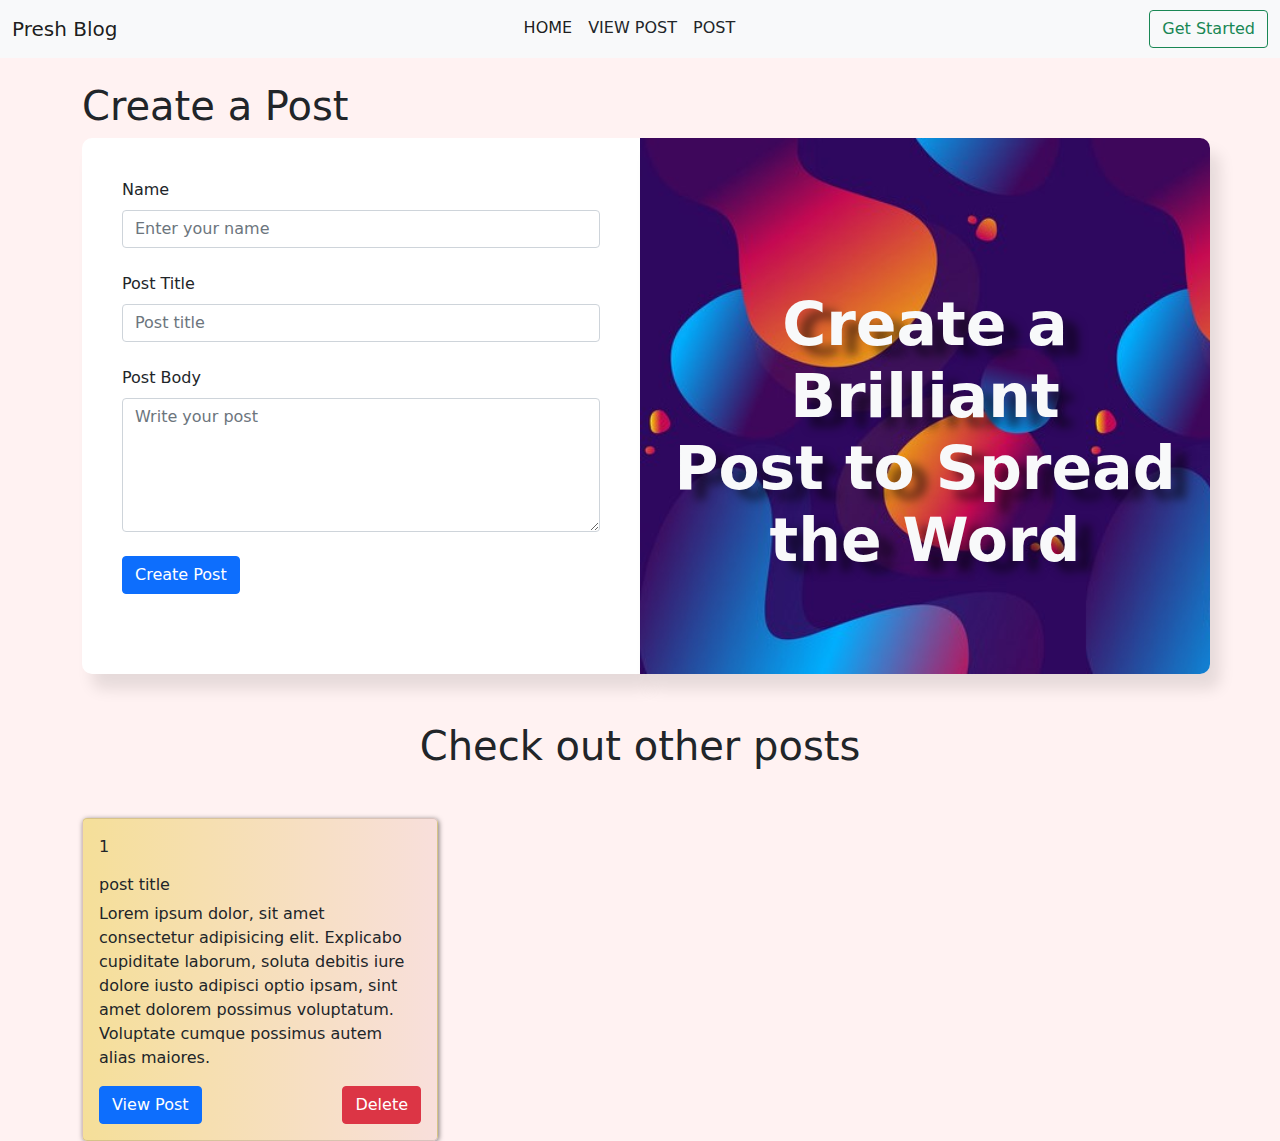
==== post.html @ c59eb68b "first commit" ====
<!DOCTYPE html>
<html lang="en">
<head>
    <meta charset="UTF-8">
    <meta http-equiv="X-UA-Compatible" content="IE=edge">
    <meta name="viewport" content="width=device-width, initial-scale=1.0">
    <link rel="stylesheet" href="./css/bootstrap.min.css">
    <link rel="stylesheet" href="./css/style.css">
    <link href="https://unpkg.com/aos@2.3.1/dist/aos.css" rel="stylesheet">
    <script src="https://unpkg.com/aos@2.3.1/dist/aos.js"></script>
    <title>Create Post</title>
</head>
<body style="background-color: #FFF2F2;">
    <header>
        <nav class="navbar navbar-expand-lg navbar-light bg-light">
            <div class="container-fluid">
              <a class="navbar-brand m-0" href="index.html">Presh Blog</a>
              <button class="navbar-toggler" type="button" data-bs-toggle="collapse" data-bs-target="#navbarSupportedContent" aria-controls="navbarSupportedContent" aria-expanded="false" aria-label="Toggle navigation">
                <span class="navbar-toggler-icon"></span>
              </button>
              <div class="collapse navbar-collapse" id="navbarSupportedContent">
                  <ul class="navbar-nav m-auto mb-2 mb-lg-0">
                  <li class="nav-item">
                    <a class="nav-link active" aria-current="page" href="index.html">HOME</a>
                  </li>
                  
                  <li class="nav-item ">
                    <a class="nav-link text-dark" href="view.html">VIEW POST</a>
                  </li>
                  <li class="nav-item ">
                    <a class="nav-link text-dark" href="post.html">POST</a>
                  </li>
                </ul>
                <form class="d-flex align-items-center" >
                  <button class="btn btn-outline-success ms-2" type="submit">Get Started</button>
                </form>
              </div>
            </div>
          </nav>
</header>

    <div class="container pt-4">
        <h1>Create a Post</h1>
        <div class="row">
          
            <div class="col-lg-6 outer-body pe-0" >
              <div class="form-body h-100">
              <form action="" id="post-form">
                  <label for=""class="form-label" >Name</label> <br>
                  <input type="text" name="" id="post-name" required class="form-control" placeholder="Enter your name"> <br>
                  <label for="" class="form-label">Post Title</label> <br>
                  <input type="text" name="" id="title" required class="form-control" placeholder="Post title"> <br>
                  <label for="" class="form-label"> Post Body</label> <br>
                  <textarea name="" id="body"  rows="5" class="form-control" required placeholder="Write your post"></textarea>
                  <button class="btn btn-primary mt-4" type="submit">Create Post</button>
              </form>
              </div>
            </div>           
            <div class="col-lg-6 form-img" >
              <h1 class="text-center form-img-text text-light">Create a Brilliant <br> 
                Post to Spread <br>
                 the Word</h1>
            </div>
        </div>

        <h1 class="text-center pt-5">Check out other posts</h1>
        <div class="card-section mt-5">
          <div class="row" id="post-holder" >
              <div class="col-md-4">
                  <div class="card">
                      <div class="card-body">
                          <p>1</p>
                          <h6 id="post-title">post title</h6>
                          <p id="post-body">Lorem ipsum dolor, sit amet consectetur adipisicing elit. Explicabo cupiditate laborum,
                              soluta debitis iure dolore iusto adipisci optio ipsam, sint amet dolorem possimus
                              voluptatum. Voluptate cumque possimus autem alias maiores.</p>
                          <div class="d-flex justify-content-between">
                              <a href="view.html" class="btn btn-primary">View Post</a>
                              <button class="btn btn-danger">Delete</button>
                          </div>
                      </div>
                  </div>
              </div>
          </div>
  </div>
    </div>


    
    <script src="./js/bootstrap.min.js"></script>
    <script src="./js/app.js"></script>
</body>
</html>
---- css/style.css ----
*{
    margin: 0;
    padding: 0;
    box-sizing: border-box;
}


ul li::after{
    content: ''!important;
    width: 0%!important;
    height: 2px!important;
    background: #92403a!important;
    display: block!important;
    margin: auto!important;
    transition: 0.5s!important;
}
ul li:hover::after{
    width: 80%!important;
}

.landing {
    background: url(../img/bg4.avif) ;
    background-color: #f8dfdb;
    height: 100vh;
    width: 100%;
    background-position: center;
    background-size: cover;
    background-repeat: no-repeat;
    padding-top: 120px;
}

.landing h1{
    font-size: 70px;
    font-weight: 700;
}

.landing h5{
    font-size: 30px;
    font-weight: 700;
    line-height: 1.5;
}

.card{
    background: linear-gradient(to right, #F5DF99, #f8dfdb);
    border-radius: 5px;
    box-shadow: 1px 1px 5px rgba(0,0,0,0.5);
}

.form-body{
    background: #fff;
    padding: 40px;
    border-radius: 10px 0px 0px 10px;
    box-shadow: 10px 15px 15px rgba(0,0,0,0.1);
    margin-bottom: 40px;
}

.form-img{
    background-image: url(../img/login-form.jpg);
    /* background-repeat: no-repeat; */
    background-size: contain;
    border-radius: 0px 10px 10px 0px;
    box-shadow: 10px 15px 15px rgba(0,0,0,0.1);
}

.form-img-text{
    font-size: 60px;
    font-weight: 800;
    color: #fff;
    margin-top: 150px;
    text-shadow: 15px 10px 10px rgba(0,0,0,0.5);
}


.post-cont{
    padding-top: 150px;
}

@media (max-width: 769px) {
    
    .row{
        width: 100%;
        padding: 0px!important;
        margin: 0px;
    }
    .form-body {
        border-radius: 10px;
        width: 100%!important;
    }
    .form-img{
        display: none;
       
    }

    .outer-body{
        padding: 0px!important;
    }
}
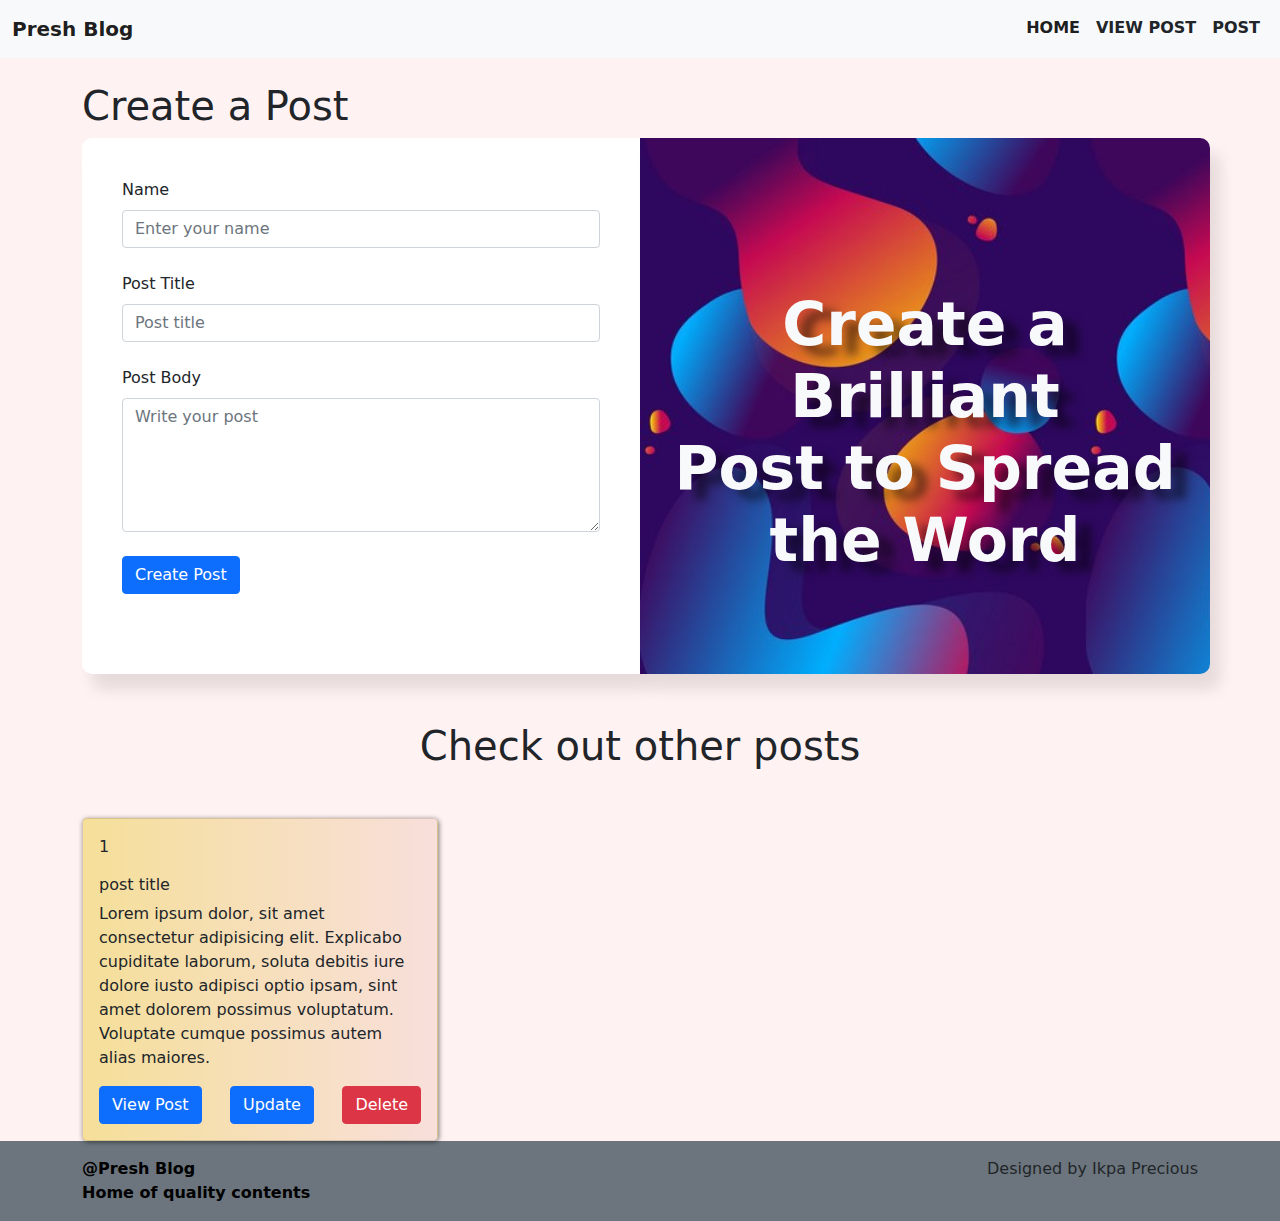
==== commit 0c0a2972: "update" ====
--- a/post.html
+++ b/post.html
@@ -11,32 +11,29 @@
     <title>Create Post</title>
 </head>
 <body style="background-color: #FFF2F2;">
-    <header>
-        <nav class="navbar navbar-expand-lg navbar-light bg-light">
-            <div class="container-fluid">
-              <a class="navbar-brand m-0" href="index.html">Presh Blog</a>
-              <button class="navbar-toggler" type="button" data-bs-toggle="collapse" data-bs-target="#navbarSupportedContent" aria-controls="navbarSupportedContent" aria-expanded="false" aria-label="Toggle navigation">
-                <span class="navbar-toggler-icon"></span>
-              </button>
-              <div class="collapse navbar-collapse" id="navbarSupportedContent">
-                  <ul class="navbar-nav m-auto mb-2 mb-lg-0">
-                  <li class="nav-item">
-                    <a class="nav-link active" aria-current="page" href="index.html">HOME</a>
-                  </li>
-                  
-                  <li class="nav-item ">
-                    <a class="nav-link text-dark" href="view.html">VIEW POST</a>
-                  </li>
-                  <li class="nav-item ">
-                    <a class="nav-link text-dark" href="post.html">POST</a>
-                  </li>
-                </ul>
-                <form class="d-flex align-items-center" >
-                  <button class="btn btn-outline-success ms-2" type="submit">Get Started</button>
-                </form>
-              </div>
-            </div>
-          </nav>
+  <header>
+    <nav class="navbar navbar-expand-lg navbar-light bg-light">
+        <div class="container-fluid">
+          <a class="navbar-brand m-0 fw-bold" href="index.html">Presh Blog</a>
+          <button class="navbar-toggler" type="button" data-bs-toggle="collapse" data-bs-target="#navbarSupportedContent" aria-controls="navbarSupportedContent" aria-expanded="false" aria-label="Toggle navigation">
+            <span class="navbar-toggler-icon"></span>
+          </button>
+          <div class="collapse navbar-collapse" id="navbarSupportedContent">
+            <ul class="navbar-nav ms-auto mb-2 mb-lg-0">
+              <li class="nav-item">
+                <a class="nav-link active fw-bold" aria-current="page" href="index.html">HOME</a>
+              </li>
+              
+              <li class="nav-item ">
+                <a class="nav-link text-dark fw-bold" href="view.html">VIEW POST</a>
+              </li>
+              <li class="nav-item ">
+                <a class="nav-link text-dark fw-bold" href="post.html">POST</a>
+              </li>
+            </ul>
+          </div>
+        </div>
+      </nav>
 </header>
 
     <div class="container pt-4">
@@ -76,6 +73,7 @@
                               voluptatum. Voluptate cumque possimus autem alias maiores.</p>
                           <div class="d-flex justify-content-between">
                               <a href="view.html" class="btn btn-primary">View Post</a>
+                              <button class="btn btn-primary">Update</button>
                               <button class="btn btn-danger">Delete</button>
                           </div>
                       </div>
@@ -85,6 +83,29 @@
   </div>
     </div>
 
+    <footer class="bg-secondary">
+      <div class="container d-flex justify-content-between pt-3">
+        <div>
+          <p class="text-black fw-bold">@Presh Blog
+            <br> Home of quality contents</p>
+          </div>  
+          <div class="text-center">
+            <ul class="list-unstyled d-flex justify-content-center">
+              <li> <a href="https://www.facebook.com/ikpa.precious"> <i class="bi bi-facebook text-black ms-3"></i></a></li>
+              <li> <a href="https://twitter.com/PreciousIkpa"> <i class="bi bi-twitter text-black ms-3"></i></a></li>
+              <li> <a href="https://www.linkedin.com/in/ikpa-precious-475675166/"> <i class="bi bi-linkedin text-black ms-3"></i></a></li>
+              <li> <a href="https://github.com/Masterprecie"> <i class="bi bi-github text-black ms-3"></i></a></li>
+            </ul>
+          </div>
+          <div>
+            <p>Designed by Ikpa Precious </p>
+          </div>
+         
+      </div>
+      
+    </footer>
+
+
 
     
     <script src="./js/bootstrap.min.js"></script>
--- a/css/style.css
+++ b/css/style.css
@@ -21,12 +21,12 @@
 .landing {
     background: url(../img/bg4.avif) ;
     background-color: #f8dfdb;
-    height: 100vh;
+    height: auto;
     width: 100%;
     background-position: center;
     background-size: cover;
     background-repeat: no-repeat;
-    padding-top: 120px;
+    padding-bottom: 200px;
 }
 
 .landing h1{
@@ -34,9 +34,25 @@
     font-weight: 700;
 }
 
+@media (max-width: 769px) {
+    .landing h1{
+        font-size: 50px;
+    }
+    ul li::after{
+        display: none!important;
+    }
+   .view-card {
+    width: 100%!important;
+    padding-bottom: 100px!important;
+   }
+   .post-cont{
+    padding-top: 50px!important;
+}
+}
+
 .landing h5{
     font-size: 30px;
-    font-weight: 700;
+    font-weight: 600;
     line-height: 1.5;
 }
 
@@ -95,4 +111,12 @@
         padding: 0px!important;
     }
 }
-    +    
+@media (max-width:426px) {
+    footer .container{ 
+        flex-direction: column;
+        text-align: center;
+    }
+
+}
+
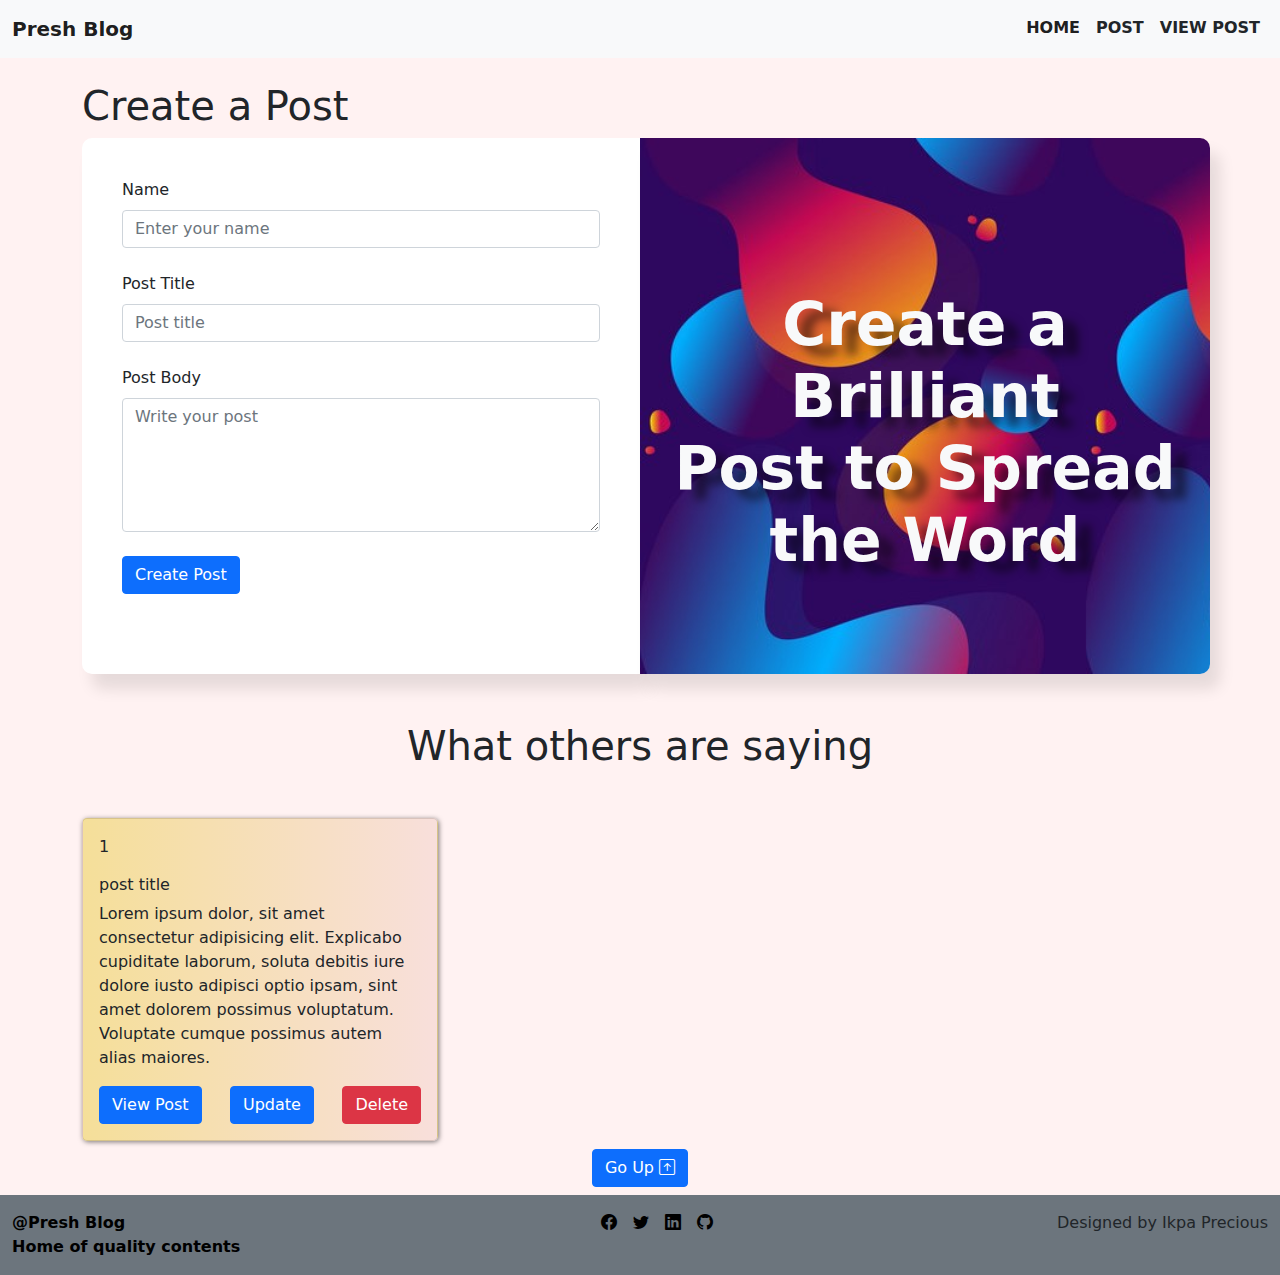
==== commit ab340022: "updated" ====
--- a/post.html
+++ b/post.html
@@ -6,104 +6,105 @@
     <meta name="viewport" content="width=device-width, initial-scale=1.0">
     <link rel="stylesheet" href="./css/bootstrap.min.css">
     <link rel="stylesheet" href="./css/style.css">
-    <link href="https://unpkg.com/aos@2.3.1/dist/aos.css" rel="stylesheet">
-    <script src="https://unpkg.com/aos@2.3.1/dist/aos.js"></script>
+    <link rel="stylesheet" href="https://cdn.jsdelivr.net/npm/bootstrap-icons@1.8.2/font/bootstrap-icons.css">
     <title>Create Post</title>
 </head>
 <body style="background-color: #FFF2F2;">
   <header>
     <nav class="navbar navbar-expand-lg navbar-light bg-light">
-        <div class="container-fluid">
-          <a class="navbar-brand m-0 fw-bold" href="index.html">Presh Blog</a>
-          <button class="navbar-toggler" type="button" data-bs-toggle="collapse" data-bs-target="#navbarSupportedContent" aria-controls="navbarSupportedContent" aria-expanded="false" aria-label="Toggle navigation">
-            <span class="navbar-toggler-icon"></span>
-          </button>
-          <div class="collapse navbar-collapse" id="navbarSupportedContent">
-            <ul class="navbar-nav ms-auto mb-2 mb-lg-0">
-              <li class="nav-item">
-                <a class="nav-link active fw-bold" aria-current="page" href="index.html">HOME</a>
-              </li>
-              
-              <li class="nav-item ">
-                <a class="nav-link text-dark fw-bold" href="view.html">VIEW POST</a>
-              </li>
-              <li class="nav-item ">
-                <a class="nav-link text-dark fw-bold" href="post.html">POST</a>
-              </li>
-            </ul>
+      <div class="container-fluid">
+        <a class="navbar-brand m-0 fw-bold" href="index.html">Presh Blog</a>
+        <button class="navbar-toggler" type="button" data-bs-toggle="collapse" data-bs-target="#navbarSupportedContent" aria-controls="navbarSupportedContent" aria-expanded="false" aria-label="Toggle navigation">
+          <span class="navbar-toggler-icon"></span>
+        </button>
+        <div class="collapse navbar-collapse" id="navbarSupportedContent">
+          <ul class="navbar-nav ms-auto mb-2 mb-lg-0">
+            <li class="nav-item">
+              <a class="nav-link active fw-bold" aria-current="page" href="index.html">HOME</a>
+            </li>             
+            <li class="nav-item ">
+              <a class="nav-link text-dark fw-bold" href="post.html">POST</a>
+            </li>
+            <li class="nav-item ">
+              <a class="nav-link text-dark fw-bold" href="view.html">VIEW POST</a>
+            </li>
+          </ul>
+        </div>
+      </div>
+    </nav>
+  </header>
+
+  <div class="container pt-4">
+    <h1>Create a Post</h1>
+    <div class="row">      
+      <div class="col-lg-6 outer-body pe-0" >
+        <div class="form-body h-100">
+          <form action="" id="post-form">
+            <label for=""class="form-label" >Name</label> <br>
+            <input type="text" name="" id="post-name" required class="form-control" placeholder="Enter your name"> <br>
+            <label for="" class="form-label">Post Title</label> <br>
+            <input type="text" name="" id="title" required class="form-control" placeholder="Post title"> <br>
+            <label for="" class="form-label"> Post Body</label> <br>
+            <textarea name="" id="body"  rows="5" class="form-control" required placeholder="Write your post"></textarea>
+            <button class="btn btn-primary mt-4" type="submit">Create Post</button>
+          </form>
+        </div>
+      </div>           
+      <div class="col-lg-6 form-img" >
+        <h1 class="text-center form-img-text text-light">Create a Brilliant <br> 
+          Post to Spread <br>
+            the Word</h1>
+      </div>
+    </div>
+
+    <h1 class="text-center pt-5">What others are saying</h1>
+    <div class="card-section mt-5">
+      <div class="row" id="post-holder" >
+          <div class="col-md-4">
+            <div class="card">
+              <div class="card-body">
+                <p>1</p>
+                <h6 id="post-title">post title</h6>
+                <p id="post-body">Lorem ipsum dolor, sit amet consectetur adipisicing elit. Explicabo cupiditate laborum,
+                    soluta debitis iure dolore iusto adipisci optio ipsam, sint amet dolorem possimus
+                    voluptatum. Voluptate cumque possimus autem alias maiores.
+                </p>
+                <div class="d-flex justify-content-between">
+                    <a href="view.html" class="btn btn-primary">View Post</a>
+                    <button class="btn btn-primary">Update</button>
+                    <button class="btn btn-danger">Delete</button>
+                </div>
+              </div>
+            </div>
           </div>
         </div>
-      </nav>
-</header>
+    </div> 
+    <div class="text-center my-2"> 
+      <a href="#" class="btn btn-primary">Go Up <i class="bi bi-arrow-up-square"></i></a>
+    </div>
+  </div>
+    
+ 
 
-    <div class="container pt-4">
-        <h1>Create a Post</h1>
-        <div class="row">
-          
-            <div class="col-lg-6 outer-body pe-0" >
-              <div class="form-body h-100">
-              <form action="" id="post-form">
-                  <label for=""class="form-label" >Name</label> <br>
-                  <input type="text" name="" id="post-name" required class="form-control" placeholder="Enter your name"> <br>
-                  <label for="" class="form-label">Post Title</label> <br>
-                  <input type="text" name="" id="title" required class="form-control" placeholder="Post title"> <br>
-                  <label for="" class="form-label"> Post Body</label> <br>
-                  <textarea name="" id="body"  rows="5" class="form-control" required placeholder="Write your post"></textarea>
-                  <button class="btn btn-primary mt-4" type="submit">Create Post</button>
-              </form>
-              </div>
-            </div>           
-            <div class="col-lg-6 form-img" >
-              <h1 class="text-center form-img-text text-light">Create a Brilliant <br> 
-                Post to Spread <br>
-                 the Word</h1>
-            </div>
-        </div>
-
-        <h1 class="text-center pt-5">Check out other posts</h1>
-        <div class="card-section mt-5">
-          <div class="row" id="post-holder" >
-              <div class="col-md-4">
-                  <div class="card">
-                      <div class="card-body">
-                          <p>1</p>
-                          <h6 id="post-title">post title</h6>
-                          <p id="post-body">Lorem ipsum dolor, sit amet consectetur adipisicing elit. Explicabo cupiditate laborum,
-                              soluta debitis iure dolore iusto adipisci optio ipsam, sint amet dolorem possimus
-                              voluptatum. Voluptate cumque possimus autem alias maiores.</p>
-                          <div class="d-flex justify-content-between">
-                              <a href="view.html" class="btn btn-primary">View Post</a>
-                              <button class="btn btn-primary">Update</button>
-                              <button class="btn btn-danger">Delete</button>
-                          </div>
-                      </div>
-                  </div>
-              </div>
-          </div>
-  </div>
-    </div>
-
-    <footer class="bg-secondary">
-      <div class="container d-flex justify-content-between pt-3">
-        <div>
-          <p class="text-black fw-bold">@Presh Blog
-            <br> Home of quality contents</p>
-          </div>  
-          <div class="text-center">
-            <ul class="list-unstyled d-flex justify-content-center">
-              <li> <a href="https://www.facebook.com/ikpa.precious"> <i class="bi bi-facebook text-black ms-3"></i></a></li>
-              <li> <a href="https://twitter.com/PreciousIkpa"> <i class="bi bi-twitter text-black ms-3"></i></a></li>
-              <li> <a href="https://www.linkedin.com/in/ikpa-precious-475675166/"> <i class="bi bi-linkedin text-black ms-3"></i></a></li>
-              <li> <a href="https://github.com/Masterprecie"> <i class="bi bi-github text-black ms-3"></i></a></li>
-            </ul>
-          </div>
-          <div>
-            <p>Designed by Ikpa Precious </p>
-          </div>
-         
+  <footer class="bg-secondary">
+    <div class="container-fluid d-flex justify-content-between pt-3">
+      <div>
+        <p class="text-black fw-bold">@Presh Blog
+          <br> Home of quality contents</p>
+      </div>  
+      <div class="text-center">
+        <ul class="list-unstyled d-flex justify-content-center">
+          <li> <a href="https://www.facebook.com/ikpa.precious"> <i class="bi bi-facebook text-black ms-3"></i></a></li>
+          <li> <a href="https://twitter.com/PreciousIkpa"> <i class="bi bi-twitter text-black ms-3"></i></a></li>
+          <li> <a href="https://www.linkedin.com/in/ikpa-precious-475675166/"> <i class="bi bi-linkedin text-black ms-3"></i></a></li>
+          <li> <a href="https://github.com/Masterprecie"> <i class="bi bi-github text-black ms-3"></i></a></li>
+        </ul>
       </div>
-      
-    </footer>
+      <div>
+        <p>Designed by Ikpa Precious </p>
+      </div>        
+    </div>    
+  </footer>
 
 
 
--- a/css/style.css
+++ b/css/style.css
@@ -3,7 +3,6 @@
     padding: 0;
     box-sizing: border-box;
 }
-
 
 ul li::after{
     content: ''!important;
@@ -14,13 +13,13 @@
     margin: auto!important;
     transition: 0.5s!important;
 }
+
 ul li:hover::after{
     width: 80%!important;
 }
 
 .landing {
-    background: url(../img/bg4.avif) ;
-    background-color: #f8dfdb;
+    background-color: #a1837e;
     height: auto;
     width: 100%;
     background-position: center;
@@ -32,6 +31,10 @@
 .landing h1{
     font-size: 70px;
     font-weight: 700;
+}
+
+.shadow-heading{
+    text-shadow: 0 0 10px #000;
 }
 
 @media (max-width: 769px) {
@@ -47,7 +50,7 @@
    }
    .post-cont{
     padding-top: 50px!important;
-}
+    }
 }
 
 .landing h5{
@@ -72,7 +75,6 @@
 
 .form-img{
     background-image: url(../img/login-form.jpg);
-    /* background-repeat: no-repeat; */
     background-size: contain;
     border-radius: 0px 10px 10px 0px;
     box-shadow: 10px 15px 15px rgba(0,0,0,0.1);
@@ -85,7 +87,6 @@
     margin-top: 150px;
     text-shadow: 15px 10px 10px rgba(0,0,0,0.5);
 }
-
 
 .post-cont{
     padding-top: 150px;
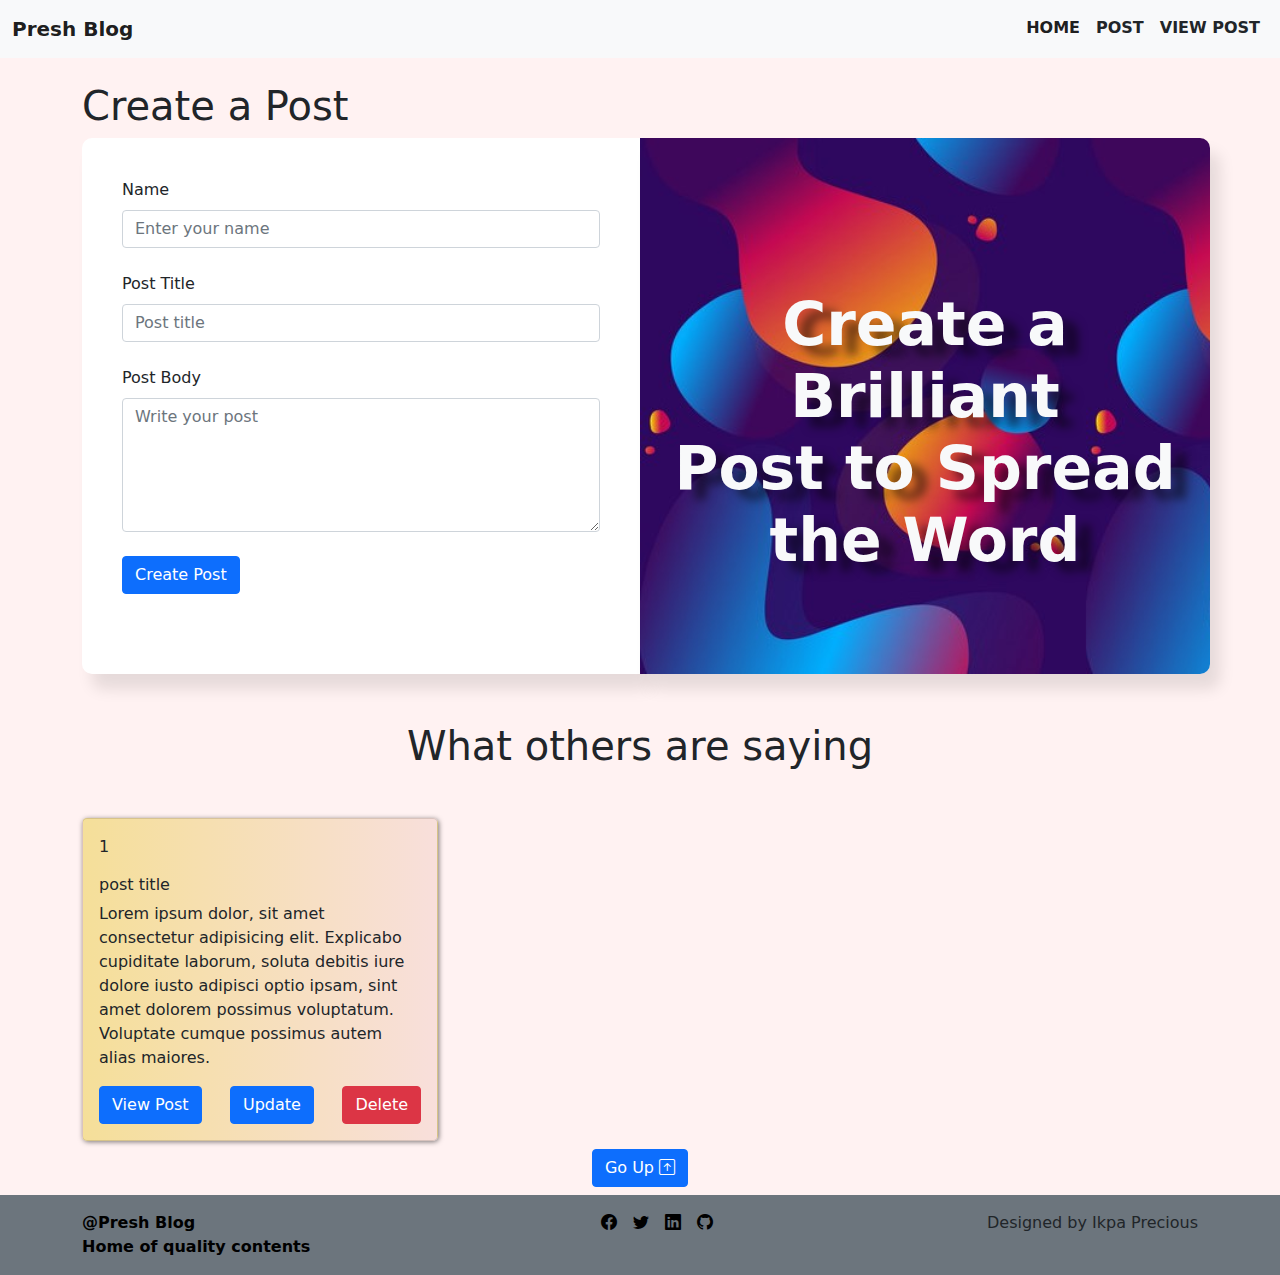
==== commit bf07613a: "updated" ====
--- a/post.html
+++ b/post.html
@@ -85,28 +85,25 @@
   </div>
     
  
-
   <footer class="bg-secondary">
-    <div class="container-fluid d-flex justify-content-between pt-3">
+    <div class="container d-flex justify-content-between pt-3">
       <div>
         <p class="text-black fw-bold">@Presh Blog
           <br> Home of quality contents</p>
-      </div>  
-      <div class="text-center">
-        <ul class="list-unstyled d-flex justify-content-center">
-          <li> <a href="https://www.facebook.com/ikpa.precious"> <i class="bi bi-facebook text-black ms-3"></i></a></li>
-          <li> <a href="https://twitter.com/PreciousIkpa"> <i class="bi bi-twitter text-black ms-3"></i></a></li>
-          <li> <a href="https://www.linkedin.com/in/ikpa-precious-475675166/"> <i class="bi bi-linkedin text-black ms-3"></i></a></li>
-          <li> <a href="https://github.com/Masterprecie"> <i class="bi bi-github text-black ms-3"></i></a></li>
-        </ul>
-      </div>
-      <div>
-        <p>Designed by Ikpa Precious </p>
-      </div>        
-    </div>    
+        </div>  
+        <div class="text-center">
+          <ul class="list-unstyled d-flex justify-content-center">
+            <li> <a href="https://www.facebook.com/ikpa.precious"> <i class="bi bi-facebook text-black ms-3"></i></a></li>
+            <li> <a href="https://twitter.com/PreciousIkpa"> <i class="bi bi-twitter text-black ms-3"></i></a></li>
+            <li> <a href="https://www.linkedin.com/in/ikpa-precious-475675166/"> <i class="bi bi-linkedin text-black ms-3"></i></a></li>
+            <li> <a href="https://github.com/Masterprecie"> <i class="bi bi-github text-black ms-3"></i></a></li>
+          </ul>
+        </div>
+        <div>
+          <p>Designed by Ikpa Precious </p>
+        </div>         
+    </div>      
   </footer>
-
-
 
     
     <script src="./js/bootstrap.min.js"></script>
--- a/css/style.css
+++ b/css/style.css
@@ -19,7 +19,7 @@
 }
 
 .landing {
-    background-color: #a1837e;
+    background-color: #b1938e;
     height: auto;
     width: 100%;
     background-position: center;
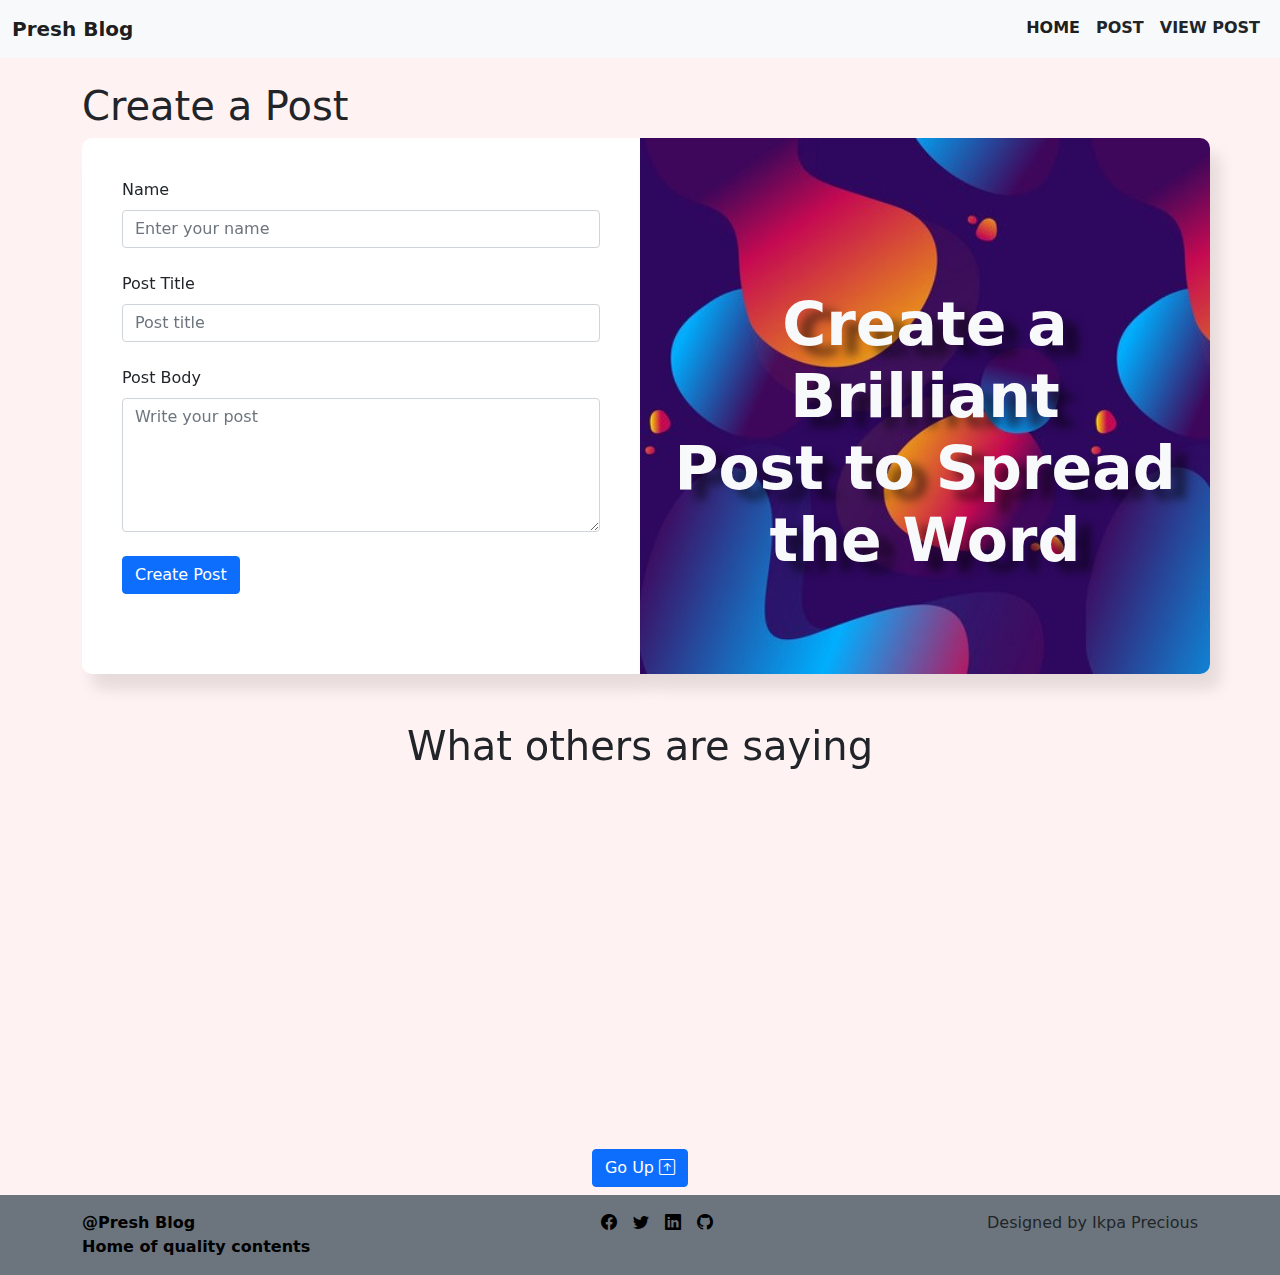
==== commit 17791785: "Aos update" ====
--- a/post.html
+++ b/post.html
@@ -7,6 +7,7 @@
     <link rel="stylesheet" href="./css/bootstrap.min.css">
     <link rel="stylesheet" href="./css/style.css">
     <link rel="stylesheet" href="https://cdn.jsdelivr.net/npm/bootstrap-icons@1.8.2/font/bootstrap-icons.css">
+    <link href="https://unpkg.com/aos@2.3.1/dist/aos.css" rel="stylesheet">
     <title>Create Post</title>
 </head>
 <body style="background-color: #FFF2F2;">
@@ -38,7 +39,7 @@
     <h1>Create a Post</h1>
     <div class="row">      
       <div class="col-lg-6 outer-body pe-0" >
-        <div class="form-body h-100">
+        <div class="form-body h-100" data-aos = "fade-right">
           <form action="" id="post-form">
             <label for=""class="form-label" >Name</label> <br>
             <input type="text" name="" id="post-name" required class="form-control" placeholder="Enter your name"> <br>
@@ -50,15 +51,15 @@
           </form>
         </div>
       </div>           
-      <div class="col-lg-6 form-img" >
+      <div class="col-lg-6 form-img" data-aos = "fade-left">
         <h1 class="text-center form-img-text text-light">Create a Brilliant <br> 
           Post to Spread <br>
             the Word</h1>
       </div>
     </div>
 
-    <h1 class="text-center pt-5">What others are saying</h1>
-    <div class="card-section mt-5">
+    <div data-aos="fade-up"><h1 class="text-center pt-5">What others are saying</h1></div>
+    <div class="card-section mt-5" data-aos = "fade-up">
       <div class="row" id="post-holder" >
           <div class="col-md-4">
             <div class="card">
@@ -108,5 +109,9 @@
     
     <script src="./js/bootstrap.min.js"></script>
     <script src="./js/app.js"></script>
+    <script src="https://unpkg.com/aos@2.3.1/dist/aos.js"></script>
+    <script>
+       AOS.init();
+       </script>
 </body>
 </html>